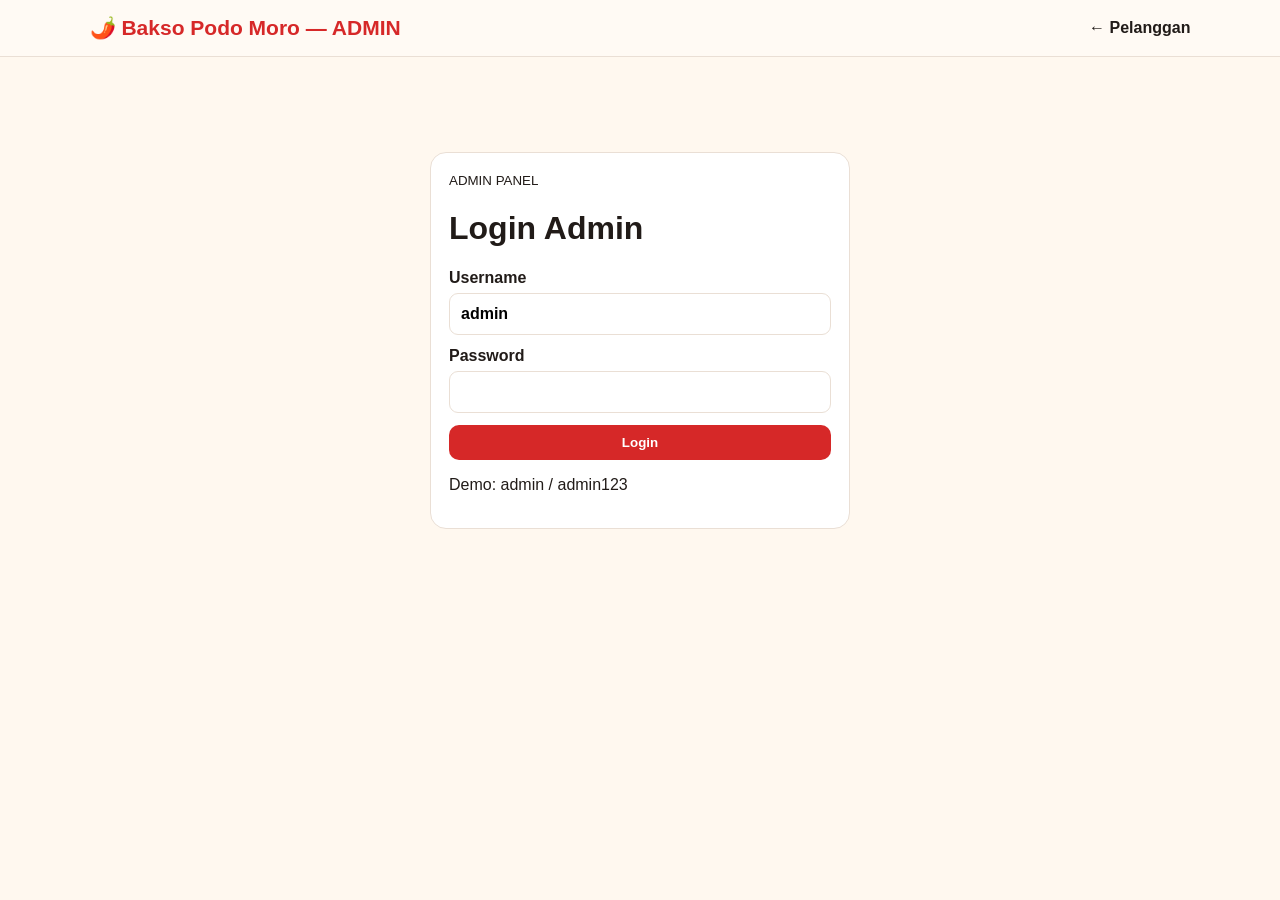
==== admin.html @ 8195157e "Add files via upload" ====
<!doctype html><html lang="id"><head><meta charset="UTF-8"><meta name="viewport" content="width=device-width,initial-scale=1"><title>Admin Bakso Podo Moro</title><link rel="stylesheet" href="style.css"></head><body>
<header><b>🌶️ Bakso Podo Moro — ADMIN</b><a href="index.html">← Pelanggan</a></header>
<main class="admin">
<div id="login" class="card login"><small>ADMIN PANEL</small><h1>Login Admin</h1><form onsubmit="loginAdmin(event)"><label>Username<input id="user" value="admin" required></label><label>Password<input id="pass" type="password" required></label><button class="btn full">Login</button></form><p>Demo: admin / admin123</p></div>
<div id="dash" style="display:none"><div class="title"><div><small>DASHBOARD</small><h1>Kelola Bakso Podo Moro</h1></div><button onclick="logout()">Keluar</button></div>
<div class="stats"><div><b id="sm">0</b><span>Total Menu</span></div><div><b id="so">0</b><span>Total Pesanan</span></div><div><b id="sr">Rp0</b><span>Total Penjualan</span></div></div>
<div class="card"><div class="title"><h2>Kelola Menu</h2><button class="btn" onclick="openForm()">+ Tambah Menu</button></div><div id="table"></div></div>
<div class="card"><div class="title"><h2>Pesanan Masuk</h2><button onclick="clearOrders()">Hapus Semua</button></div><div id="orders"></div></div></div></main>
<div id="modal" class="modal" style="display:none"><div class="modalbox"><button class="close" onclick="closeForm()">×</button><h2 id="mt">Tambah Menu</h2><form onsubmit="saveMenu(event)"><input type="hidden" id="eid"><label>Nama<input id="mn" required></label><label>Kategori<select id="mc"><option>Makanan</option><option>Snack</option><option>Minuman</option></select></label><label>Harga<input id="mp" type="number" required></label><label>Emoji<input id="me" required></label><label>Foto Menu<input id="photo" type="file" accept="image/*" onchange="previewPhoto(event)"><small>Pilih foto untuk mengganti foto menu.</small><img id="preview" class="photo-preview" style="display:none" alt="Preview foto"></label><label>Deskripsi<textarea id="md" required></textarea></label><button class="btn full">Simpan</button></form></div></div><script src="admin.js"></script></body></html>
---- style.css ----
*{box-sizing:border-box}body{margin:0;font-family:Arial;background:#fff8ef;color:#211b18}header{position:sticky;top:0;z-index:5;padding:16px 7%;background:#fffaf4;display:flex;justify-content:space-between;align-items:center;border-bottom:1px solid #eadfd5;gap:15px}header b{font-size:21px;color:#d62828}header a{text-decoration:none;color:#211b18;font-weight:bold}button,.btn{border:0;border-radius:10px;padding:10px 14px;cursor:pointer;font-weight:bold}.btn{display:inline-block;background:#d62828;color:#fff;text-decoration:none}.hero{min-height:460px;padding:60px 7%;display:flex;justify-content:space-between;align-items:center;background:#ffe7d9}.hero h1{font-size:70px;margin:12px 0}.hero p{color:#746b65;font-size:18px}.hero small,.section small{color:#d62828;font-weight:bold}.heroicon{background:#d62828;color:#fff;border-radius:50%;width:250px;height:250px;display:grid;place-content:center;text-align:center;font-size:55px}.heroicon b{font-size:20px}.section{max-width:1200px;margin:auto;padding:60px 7%}.title{display:flex;justify-content:space-between;align-items:center;gap:15px}.title input{padding:12px;border:1px solid #eadfd5;border-radius:10px}.grid{display:grid;grid-template-columns:repeat(4,1fr);gap:18px;margin-top:25px}.grid article,.card{background:#fff;border:1px solid #eadfd5;border-radius:16px;padding:18px}.food{height:130px;background:#fff0e5;display:grid;place-items:center;font-size:60px;border-radius:12px}.grid article p{color:#746b65;min-height:40px}.grid article button{float:right;background:#211b18;color:#fff}.grid article>b{color:#d62828}.grid article h3{margin-bottom:5px}.two{display:grid;grid-template-columns:1.2fr .8fr;gap:20px}.right{float:right}.cartrow{display:flex;justify-content:space-between;padding:14px 0;border-bottom:1px solid #eadfd5}.empty{text-align:center;color:#777;padding:25px}label{display:block;font-weight:bold;margin:12px 0}input,textarea,select{width:100%;padding:11px;margin-top:6px;border:1px solid #eadfd5;border-radius:9px;font:inherit}.full{width:100%}footer{padding:35px;text-align:center;background:#211b18;color:#fff}.admin{max-width:1150px;margin:auto;padding:45px 6%}.login{max-width:420px;margin:50px auto}.stats{display:grid;grid-template-columns:repeat(3,1fr);gap:15px;margin:20px 0}.stats div{background:#fff;border:1px solid #eadfd5;border-radius:14px;padding:20px}.stats b{display:block;font-size:25px;color:#d62828}.stats span{color:#746b65}table{width:100%;border-collapse:collapse}th,td{text-align:left;padding:12px;border-bottom:1px solid #eadfd5}.order{border:1px solid #eadfd5;border-radius:12px;padding:15px;margin:12px 0}.modal{position:fixed;inset:0;background:#0008;place-items:center;padding:20px;z-index:10}.modalbox{background:#fff;padding:25px;border-radius:16px;width:min(500px,100%);position:relative}.close{position:absolute;right:12px;top:8px;background:none;font-size:25px}@media(max-width:850px){.grid{grid-template-columns:repeat(2,1fr)}.two{grid-template-columns:1fr}.heroicon{width:190px;height:190px}}@media(max-width:600px){.grid{grid-template-columns:1fr}.hero{padding:45px 5%;text-align:center}.hero h1{font-size:50px}.heroicon{display:none}.stats{grid-template-columns:1fr}nav{display:none}.section{padding:45px 5%}.admin{padding:30px 5%}}
.photo-preview{width:100%;max-height:220px;object-fit:cover;border-radius:12px;margin-top:8px}.food img{width:100%;height:180px;object-fit:cover;border-radius:14px}.food{overflow:hidden}
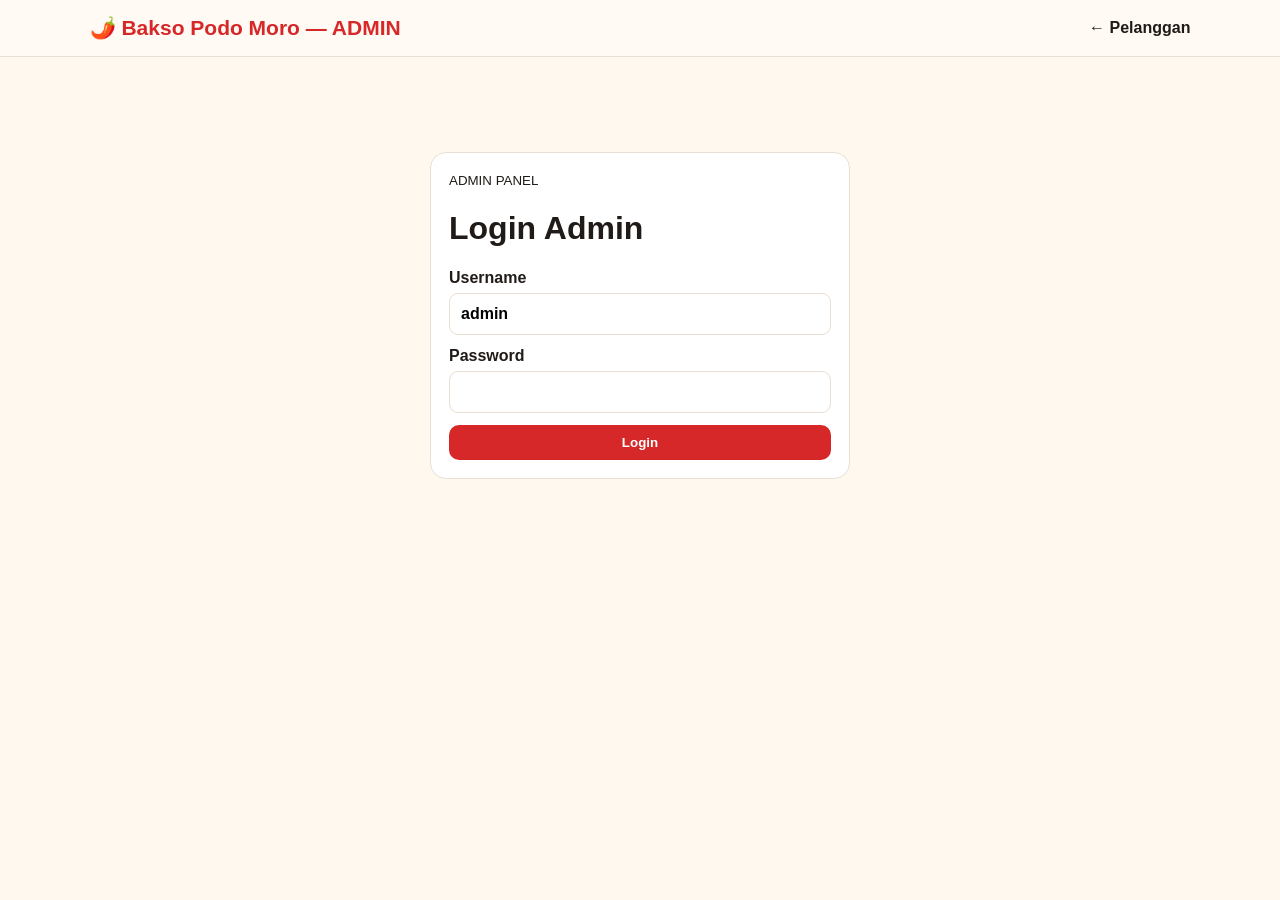
==== commit c86a87e2: "Add files via upload" ====
--- a/admin.html
+++ b/admin.html
@@ -1,7 +1,7 @@
 <!doctype html><html lang="id"><head><meta charset="UTF-8"><meta name="viewport" content="width=device-width,initial-scale=1"><title>Admin Bakso Podo Moro</title><link rel="stylesheet" href="style.css"></head><body>
 <header><b>🌶️ Bakso Podo Moro — ADMIN</b><a href="index.html">← Pelanggan</a></header>
 <main class="admin">
-<div id="login" class="card login"><small>ADMIN PANEL</small><h1>Login Admin</h1><form onsubmit="loginAdmin(event)"><label>Username<input id="user" value="admin" required></label><label>Password<input id="pass" type="password" required></label><button class="btn full">Login</button></form><p>Demo: admin / admin123</p></div>
+<div id="login" class="card login"><small>ADMIN PANEL</small><h1>Login Admin</h1><form onsubmit="loginAdmin(event)"><label>Username<input id="user" value="admin" required></label><label>Password<input id="pass" type="password" required></label><button class="btn full">Login</button></form></div>
 <div id="dash" style="display:none"><div class="title"><div><small>DASHBOARD</small><h1>Kelola Bakso Podo Moro</h1></div><button onclick="logout()">Keluar</button></div>
 <div class="stats"><div><b id="sm">0</b><span>Total Menu</span></div><div><b id="so">0</b><span>Total Pesanan</span></div><div><b id="sr">Rp0</b><span>Total Penjualan</span></div></div>
 <div class="card"><div class="title"><h2>Kelola Menu</h2><button class="btn" onclick="openForm()">+ Tambah Menu</button></div><div id="table"></div></div>
